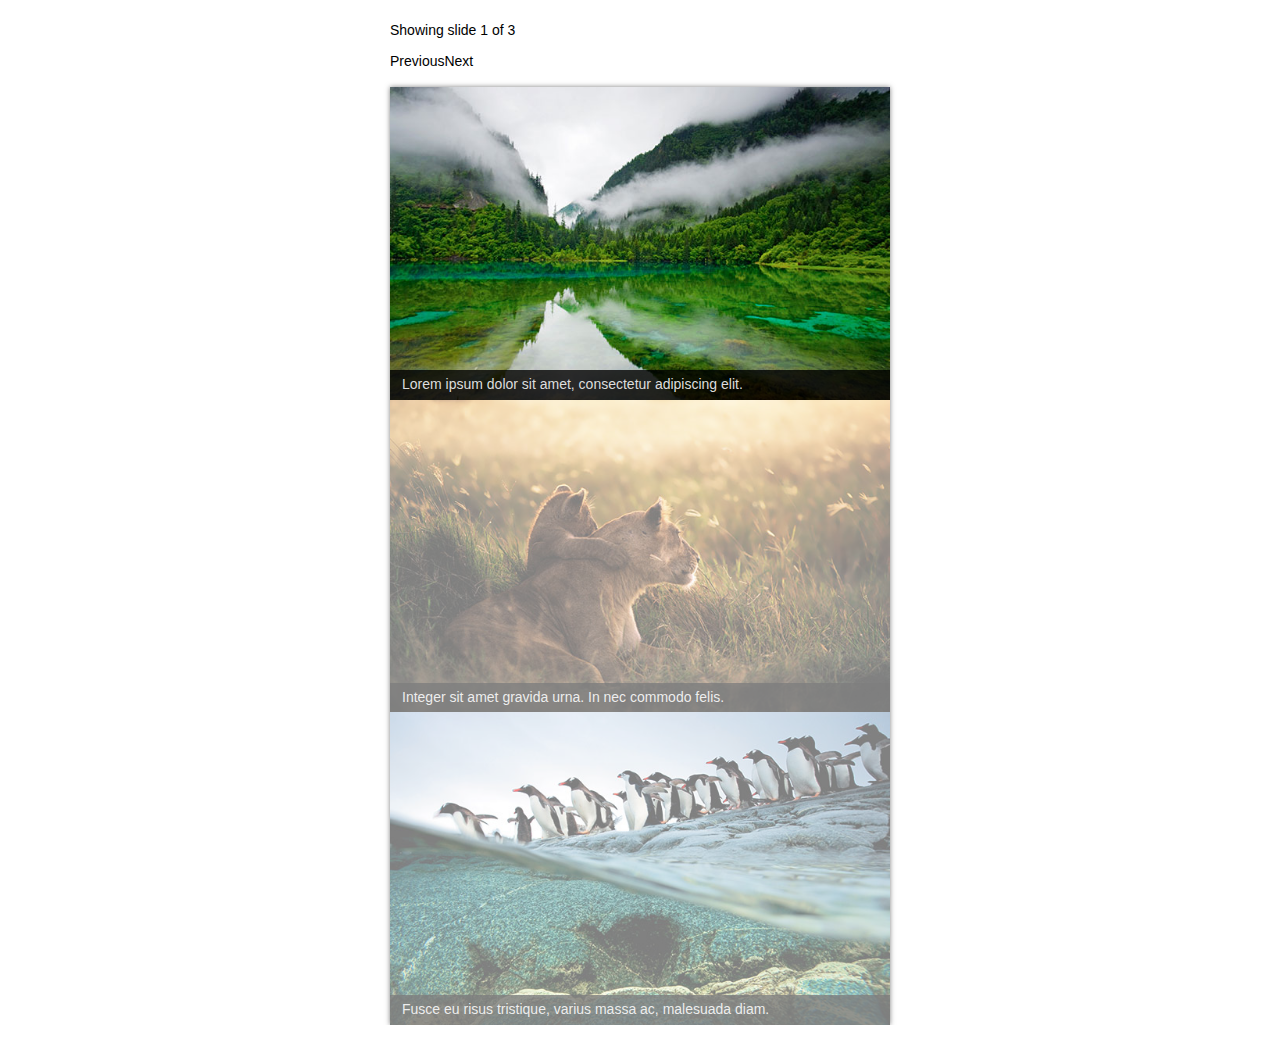
==== test/index.html @ ae903c1f "Added settings.loop" ====
<!doctype html>
<html>
<head>
	<meta charset="UTF-8">
	<title>Slideshow Testing</title>
	<meta name="viewport" content="width=device-width, initial-scale=1, user-scalable=no">
	<link href="styles.css" rel="stylesheet">
	<script src="http://ajax.googleapis.com/ajax/libs/jquery/1.9.1/jquery.min.js"></script>
	<script src="../jquery.slideshow.js"></script>
	<script>
		$(document).ready(function(){
			
			// Init slider
			var Slider = $('#slider');
			Slider.slideshow({
				
				// For Accessibility:
				autoplay:		true,	// always false if there's no "controlsPlay"
				timer:			8000,	// must be enough to read all the content comfortably
				pauseOnFocus:	true,	// must be true
				
				// Others:
				speed:			1500,
				loop:			true,
				controlsPrev:	'#slider-controls .prev',
				controlsNext:	'#slider-controls .next',
				controlsPlay:	'#slider-controls .play',
				controlsItems:	'#slider-controls .item',
				
			});
			
			// Get data
			var SliderAPI = Slider.data( 'slideshow' );
			console.log( SliderAPI );
			
			// Change slides on click
			var SlidesLinks = $('.slide a');
			SlidesLinks.on( 'click', function(e){
				SliderAPI.showSlide( SlidesLinks.index( $(this) ) );
				e.preventDefault();
			});
			$('.prev').on( 'click', function(){
				SliderAPI.showPrevious();
			});
			$('.next').on( 'click', function(){
				SliderAPI.showNext();
			});
			
		});
	</script>
</head>
<body>



<div class="container">
<div class="wrapper">
	
	
	<!-- CONTROLS -->
	<div id="slider-controls" class="slider-ctrls-box">
		<p class="slider-status">Showing slide
			<span class="current">1</span>
			of
			<span class="total">3</span>
		</p>
		<ul class="slider-ctrls">
			<li class="prev">Previous</li>
			<li class="play"></li>
			<li class="next">Next</li>
		</ul>
		<ul class="slider-nav">
			<li class="item"></li>
		</ul>
	</div>
	
	
	<!-- SLIDER -->
	<h3 id="slider-heading" class="visuallyhidden">Latest news</h3>
	<div id="slider" class="slider" role="region" aria-labelledby="slider-heading">
		
		<!-- Timer -->
		<div class="timer">
			<div class="progress"></div>
		</div>
		
		<!-- Slides -->
		<ul>
			<li class="slide">
				<a href="#link1">
					<img alt="slide 1" src="images/image1.jpg">
					<div>Lorem ipsum dolor sit amet, consectetur adipiscing elit.</div>
				</a>
			</li>
			<li class="slide">
				<a href="#link2">
					<img alt="slide 2" src="images/image2.jpg">
					<div>Integer sit amet gravida urna. In nec commodo felis.</div>
				</a>
			</li>
			<li class="slide">
				<a href="#link3">
					<img alt="slide 3" src="images/image3.jpg">
					<div>Fusce eu risus tristique, varius massa ac, malesuada diam.</div>
				</a>
			</li>
		</ul>
		
	</div>
	
	
</div><!-- .container -->
</div><!-- .wrapper -->



</body>
</html>
---- test/styles.css ----
/* --- Basics --- */
body {
	font-family: Arial, Helvetica, sans-serif;
	font-size: 14px;
	line-height: 1.5;
	margin: 0;
	padding: 20px 0;
}
a {
	color: #069;
	text-decoration: none;
	cursor: pointer;
	transition: all .5s;
}
a:hover {
	color: #39C;
}
.container {
	overflow: hidden;
}
.wrapper {
	max-width: 500px;
	margin: 0 auto;
	padding: 0 20px;
}


/* --- Helpers --- */
.clearfix:before,
.clearfix:after {
	content: " ";
	display: table;
}
.clearfix:after {
	clear: both;
}
.clearfix {
	*zoom: 1;
}
.visuallyhidden {
	position: absolute;
	height: 1px;
	width: 1px;
	overflow: hidden;
	clip: rect(1px 1px 1px 1px);
	clip: rect(1px, 1px, 1px, 1px);
	margin: -1px;
	border: 0;
	padding: 0
}
.visuallyhidden.focusable:active,
.visuallyhidden.focusable:focus {
	position: static;
	height: auto;
	width: auto;
	overflow: visible;
	clip: rect(auto auto auto auto);
	clip: rect(auto, auto, auto, auto);
	margin: 0
}


/* --- Controls --- */
.slider-ctrls-box {
	margin: 0 0 15px;
	overflow: hidden;
}
.slider-status {
	margin: 0 0 10px;
}
.slider-ctrls,
.slider-nav {
	margin: 0;
	padding: 0;
	list-style: none;
}
.slider-ctrls {
	float: left;
}
.slider-nav {
	float: right;
}
.slider-ctrls-box li {
	float: left;
}
.slider-ctrls-box li a {
	display: block;
	min-width: 10px;
	padding: 2px 8px;
	border-radius: 2px;
	text-align: center;
	margin: 0 1px 0 0;
	color: #333;
	background: #DDD;
}
.slider-ctrls-box li a:hover {
	color: white;
	background: #999;
}
.slider-ctrls-box li.selected a {
	color: white;
	background: #069;
}
.slider-ctrls-box li.disabled a {
	color: #333;
	background: #DDD;
	cursor: default;
	opacity: .25;
}


/* --- Slider --- */
.slider {
	box-shadow: 0 0 5px rgba(0,0,0,0.5);
	margin: 0 auto;
	position: relative;
}
.slider ul {
	margin: 0;
	padding: 0;
	list-style: none;
}
.slide {
	position: relative;
	transition: all .5s;
	opacity: .5;
}
.transitioning .slide {
	opacity: .25;
}
.slide.selected {
	opacity: 1;
}
.slide img {
	display: block;
	max-width: 100%;
	height: auto;
	border: none;
}
.slide div {
	position: absolute;
	bottom: 0;
	left: 0;
	width: 100%;
	padding: 6px 12px;
	box-sizing: border-box;
	line-height: 1.25;
	color: #DDD;
	background: black;
	background: rgba(0,0,0,0.8);
}


/* --- Visual Timer --- */
.timer {
	position: relative;
	z-index: 1;
	background: #FFF;
}
.timer .progress {
	background: #069;
	position: relative;
	left: 0;
	width: 20%;
}
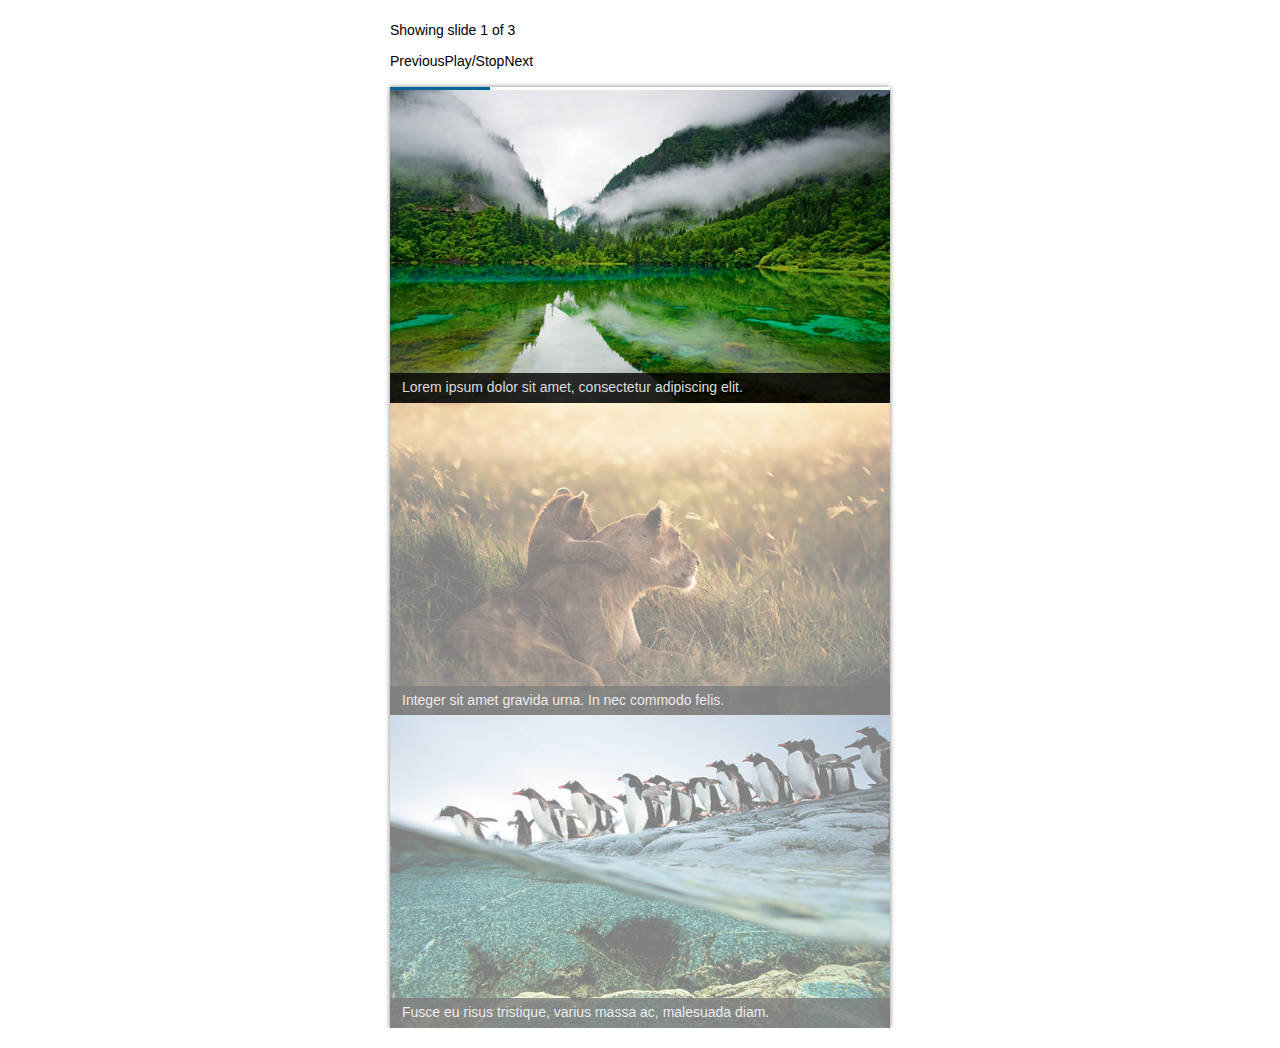
==== commit 4adac1f0: "Added play() and stop()" ====
--- a/test/index.html
+++ b/test/index.html
@@ -45,6 +45,12 @@
 			$('.next').on( 'click', function(){
 				SliderAPI.showNext();
 			});
+			$('.play').on( 'click', function(){
+				if( SliderAPI.data.isPlaying )
+					SliderAPI.stop();
+				else
+					SliderAPI.play();
+			});
 			
 		});
 	</script>
@@ -66,7 +72,7 @@
 		</p>
 		<ul class="slider-ctrls">
 			<li class="prev">Previous</li>
-			<li class="play"></li>
+			<li class="play">Play/Stop</li>
 			<li class="next">Next</li>
 		</ul>
 		<ul class="slider-nav">
--- a/test/styles.css
+++ b/test/styles.css
@@ -164,3 +164,6 @@
 	left: 0;
 	width: 20%;
 }
+.playing .progress {
+	height: 3px;
+}
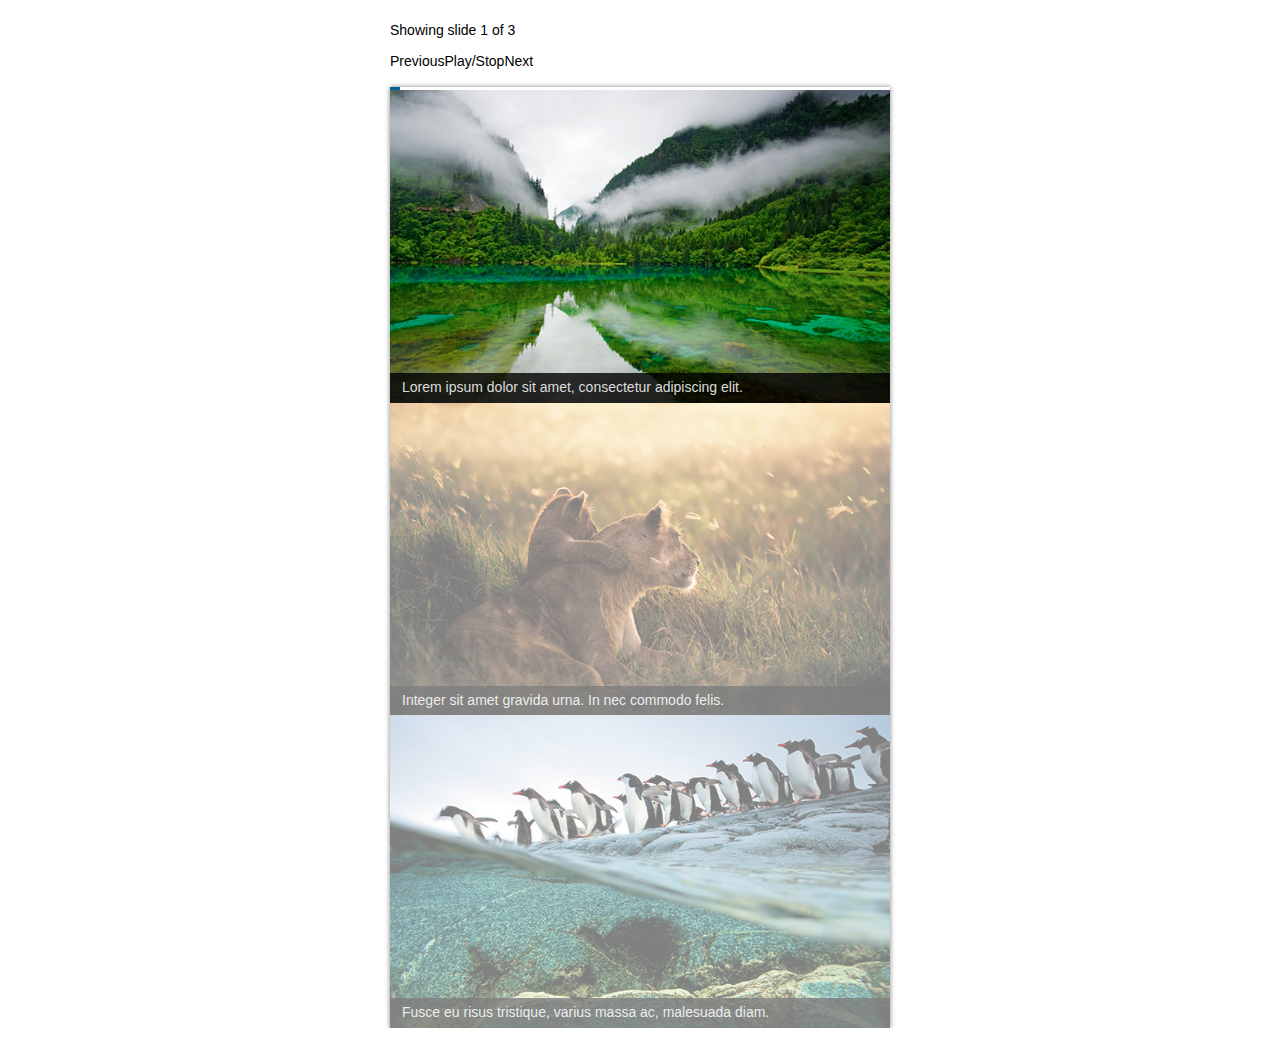
==== commit c57aa91b: "Trigger events" ====
--- a/test/index.html
+++ b/test/index.html
@@ -20,7 +20,7 @@
 				pauseOnFocus:	true,	// must be true
 				
 				// Others:
-				speed:			1500,
+				speed:			500,
 				loop:			true,
 				controlsPrev:	'#slider-controls .prev',
 				controlsNext:	'#slider-controls .next',
@@ -50,6 +50,19 @@
 					SliderAPI.stop();
 				else
 					SliderAPI.play();
+			});
+			
+			// Animate timer
+			var Timer = $('.timer .progress');
+			Slider
+			.on( 'slideshowplay', function(){
+				Timer.stop().css({ left:0, width:0 }).animate({ width:'100%' },{ duration:SliderAPI.settings.timer });
+			})
+			.on( 'slideshowchangestart', function(){
+				Timer.stop().animate({ left:'100%', width:0 },{ duration:SliderAPI.data.speed });
+			})
+			.on( 'slideshowstop', function(){
+				Timer.stop().css({ left:0, width:0 });
 			});
 			
 		});
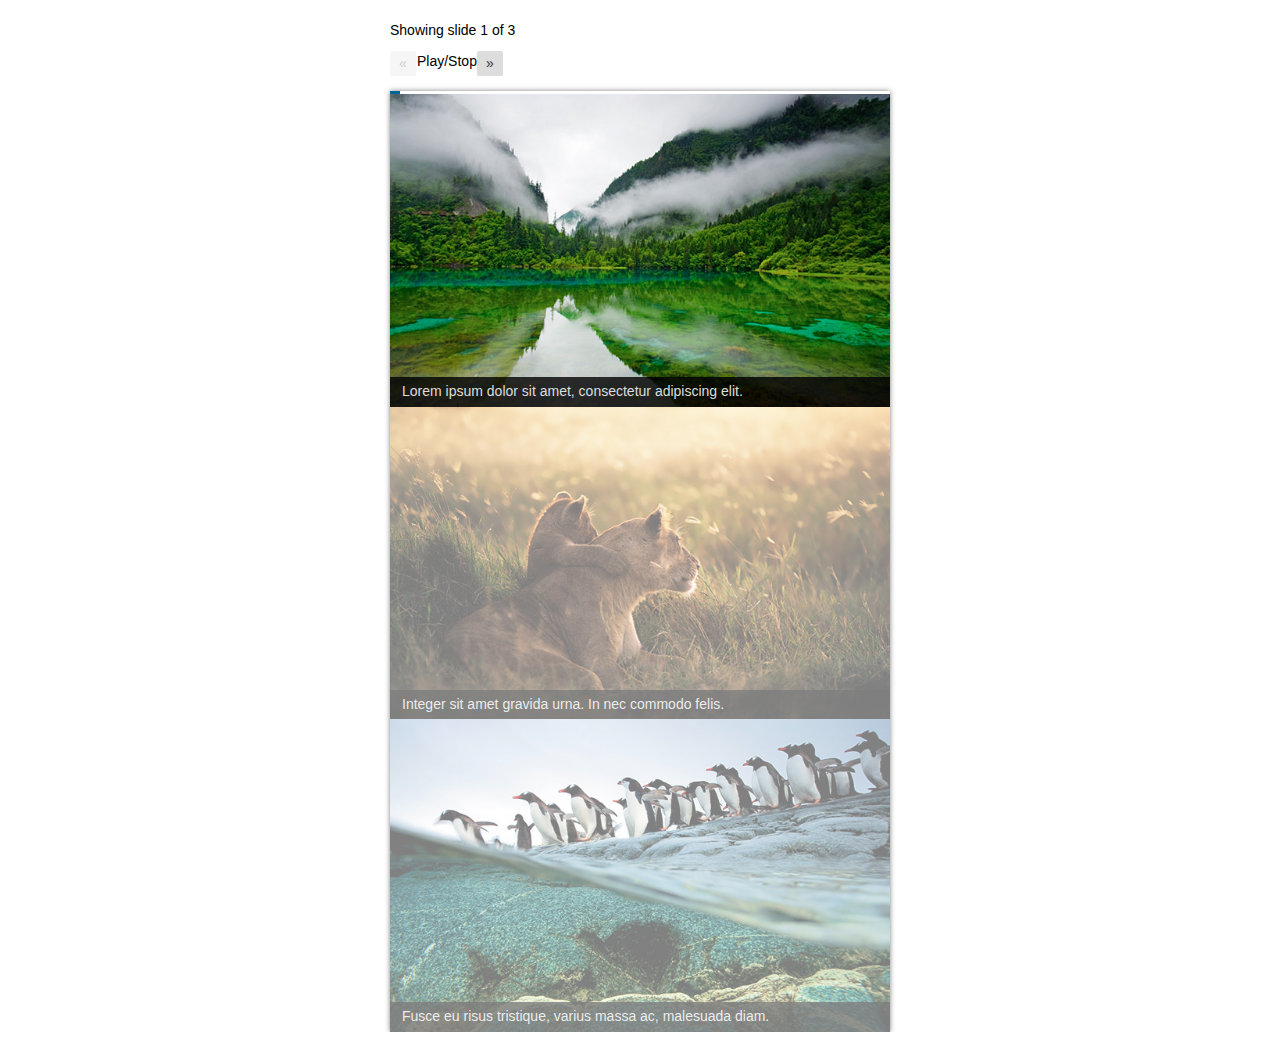
==== commit c59d28d8: "Controls: prev/next" ====
--- a/test/index.html
+++ b/test/index.html
@@ -21,7 +21,7 @@
 				
 				// Others:
 				speed:			500,
-				loop:			true,
+				loop:			false,
 				controlsPrev:	'#slider-controls .prev',
 				controlsNext:	'#slider-controls .next',
 				controlsPlay:	'#slider-controls .play',
@@ -32,25 +32,6 @@
 			// Get data
 			var SliderAPI = Slider.data( 'slideshow' );
 			console.log( SliderAPI );
-			
-			// Change slides on click
-			var SlidesLinks = $('.slide a');
-			SlidesLinks.on( 'click', function(e){
-				SliderAPI.showSlide( SlidesLinks.index( $(this) ) );
-				e.preventDefault();
-			});
-			$('.prev').on( 'click', function(){
-				SliderAPI.showPrevious();
-			});
-			$('.next').on( 'click', function(){
-				SliderAPI.showNext();
-			});
-			$('.play').on( 'click', function(){
-				if( SliderAPI.data.isPlaying )
-					SliderAPI.stop();
-				else
-					SliderAPI.play();
-			});
 			
 			// Animate timer
 			var Timer = $('.timer .progress');
@@ -65,6 +46,8 @@
 				Timer.stop().css({ left:0, width:0 });
 			});
 			
+			$('.play').on( 'click', SliderAPI.destroy );
+			
 		});
 	</script>
 </head>
@@ -77,7 +60,7 @@
 	
 	
 	<!-- CONTROLS -->
-	<div id="slider-controls" class="slider-ctrls-box">
+	<div id="slider-controls" class="slider-ctrls-box clearfix">
 		<p class="slider-status">Showing slide
 			<span class="current">1</span>
 			of
--- a/test/styles.css
+++ b/test/styles.css
@@ -15,6 +15,12 @@
 }
 a:hover {
 	color: #39C;
+}
+:focus {
+	outline: none;
+}
+a:focus {
+	box-shadow: 0 0 8px 0 #007fff;
 }
 .container {
 	overflow: hidden;
@@ -64,7 +70,6 @@
 /* --- Controls --- */
 .slider-ctrls-box {
 	margin: 0 0 15px;
-	overflow: hidden;
 }
 .slider-status {
 	margin: 0 0 10px;
@@ -94,7 +99,8 @@
 	color: #333;
 	background: #DDD;
 }
-.slider-ctrls-box li a:hover {
+.slider-ctrls-box li a:hover,
+.slider-ctrls-box li a:focus {
 	color: white;
 	background: #999;
 }
@@ -150,6 +156,12 @@
 	background: black;
 	background: rgba(0,0,0,0.8);
 }
+.slide:focus {
+	box-shadow: 0 0 5px red;
+}
+.slide a {
+	display: block;
+}
 
 
 /* --- Visual Timer --- */
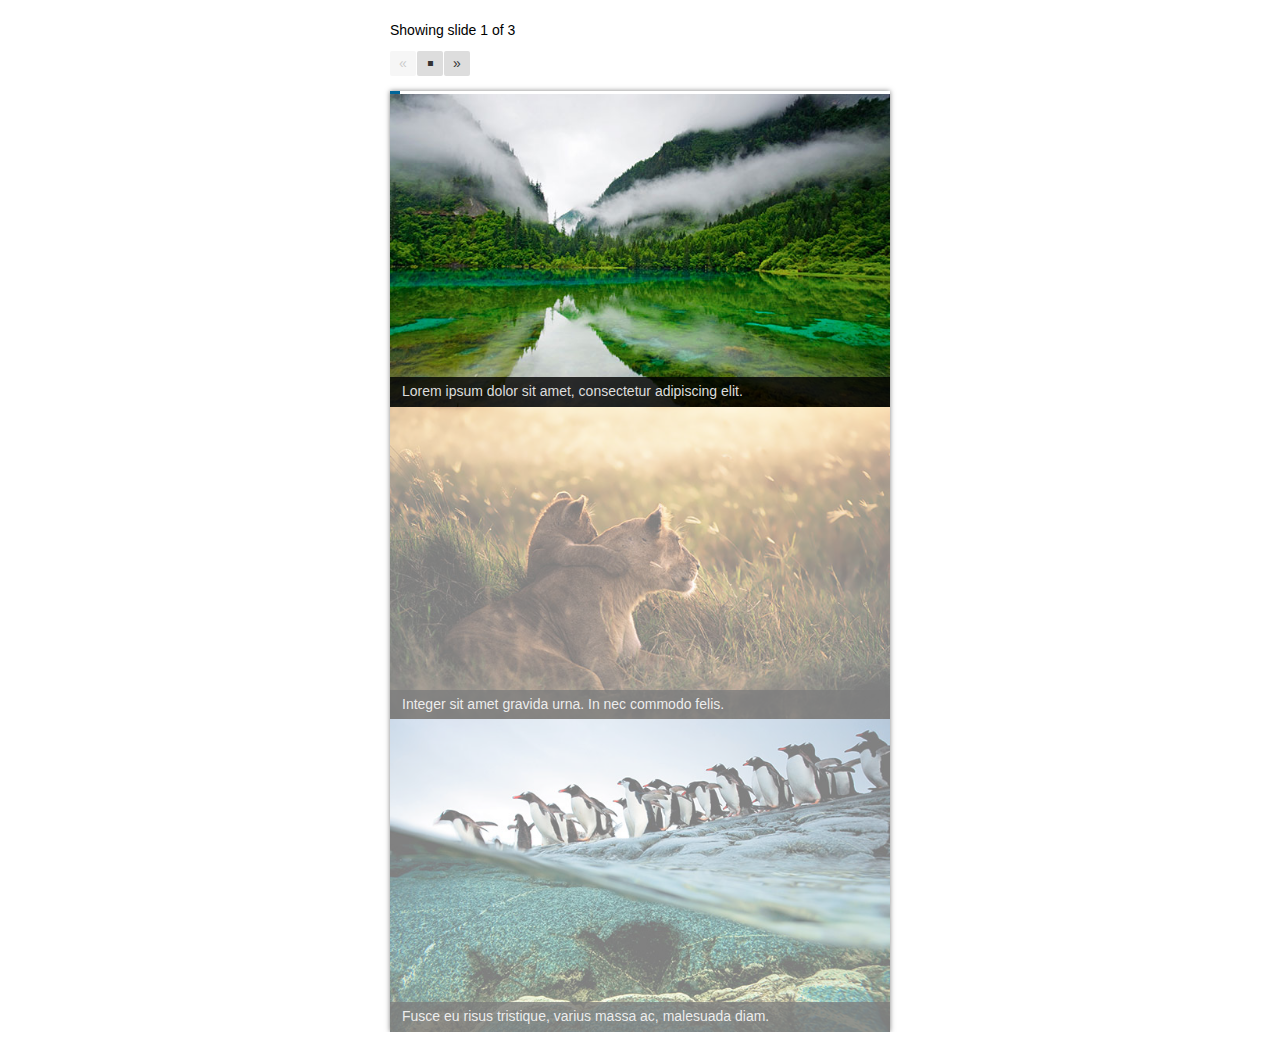
==== commit dced27f3: "Controls: play/pause" ====
--- a/test/index.html
+++ b/test/index.html
@@ -46,7 +46,7 @@
 				Timer.stop().css({ left:0, width:0 });
 			});
 			
-			$('.play').on( 'click', SliderAPI.destroy );
+			$('.slider-status').on( 'click', SliderAPI.destroy );
 			
 		});
 	</script>
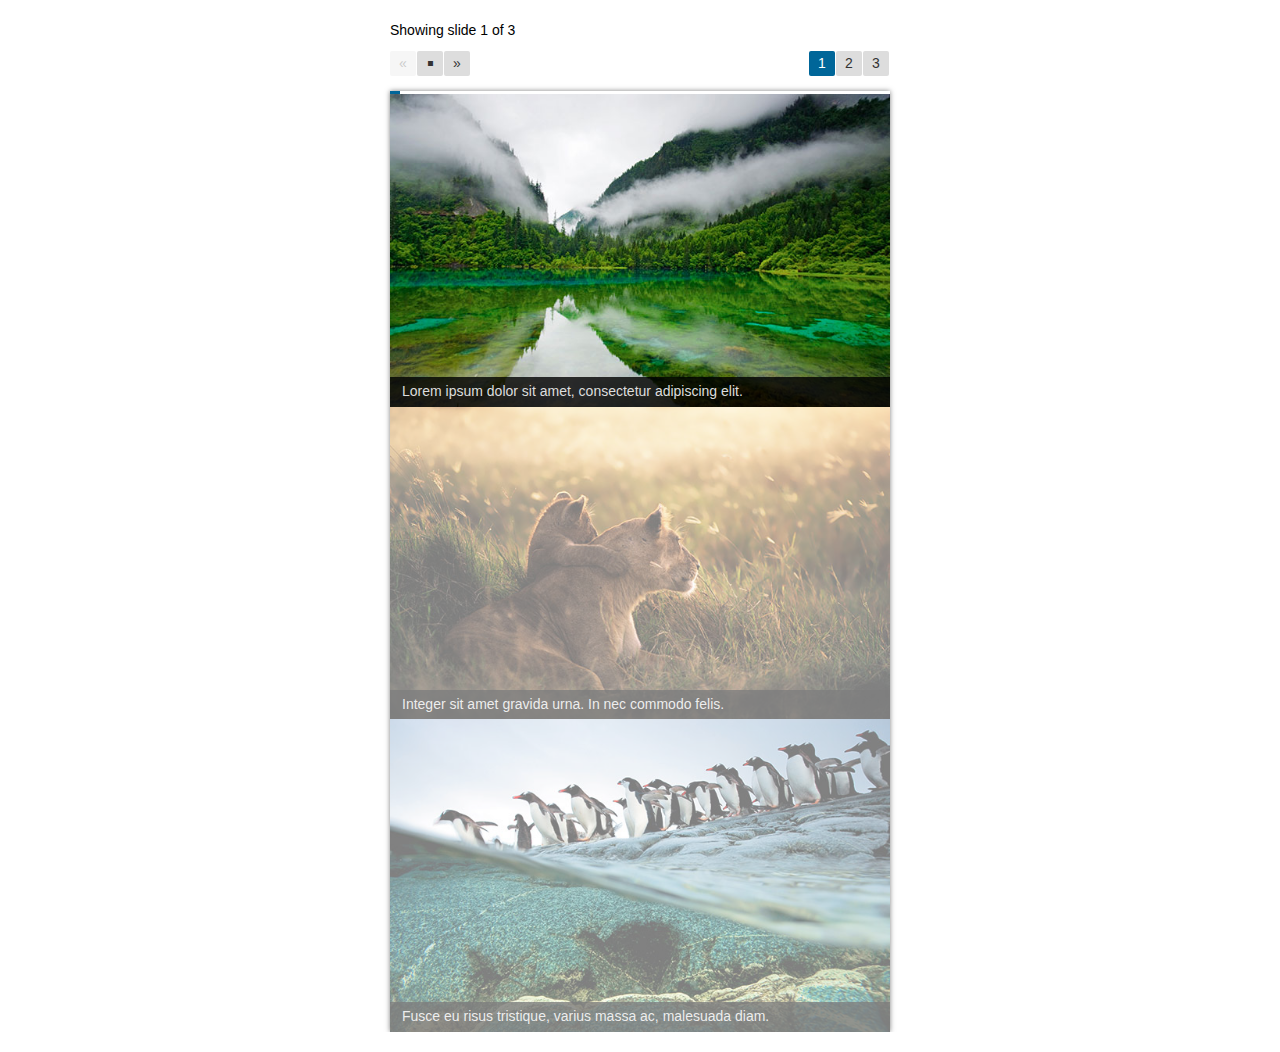
==== commit 6b0fb997: "Controls: nav items" ====
--- a/test/index.html
+++ b/test/index.html
@@ -72,7 +72,7 @@
 			<li class="next">Next</li>
 		</ul>
 		<ul class="slider-nav">
-			<li class="item"></li>
+			<li class="item">Item 1</li>
 		</ul>
 	</div>
 	
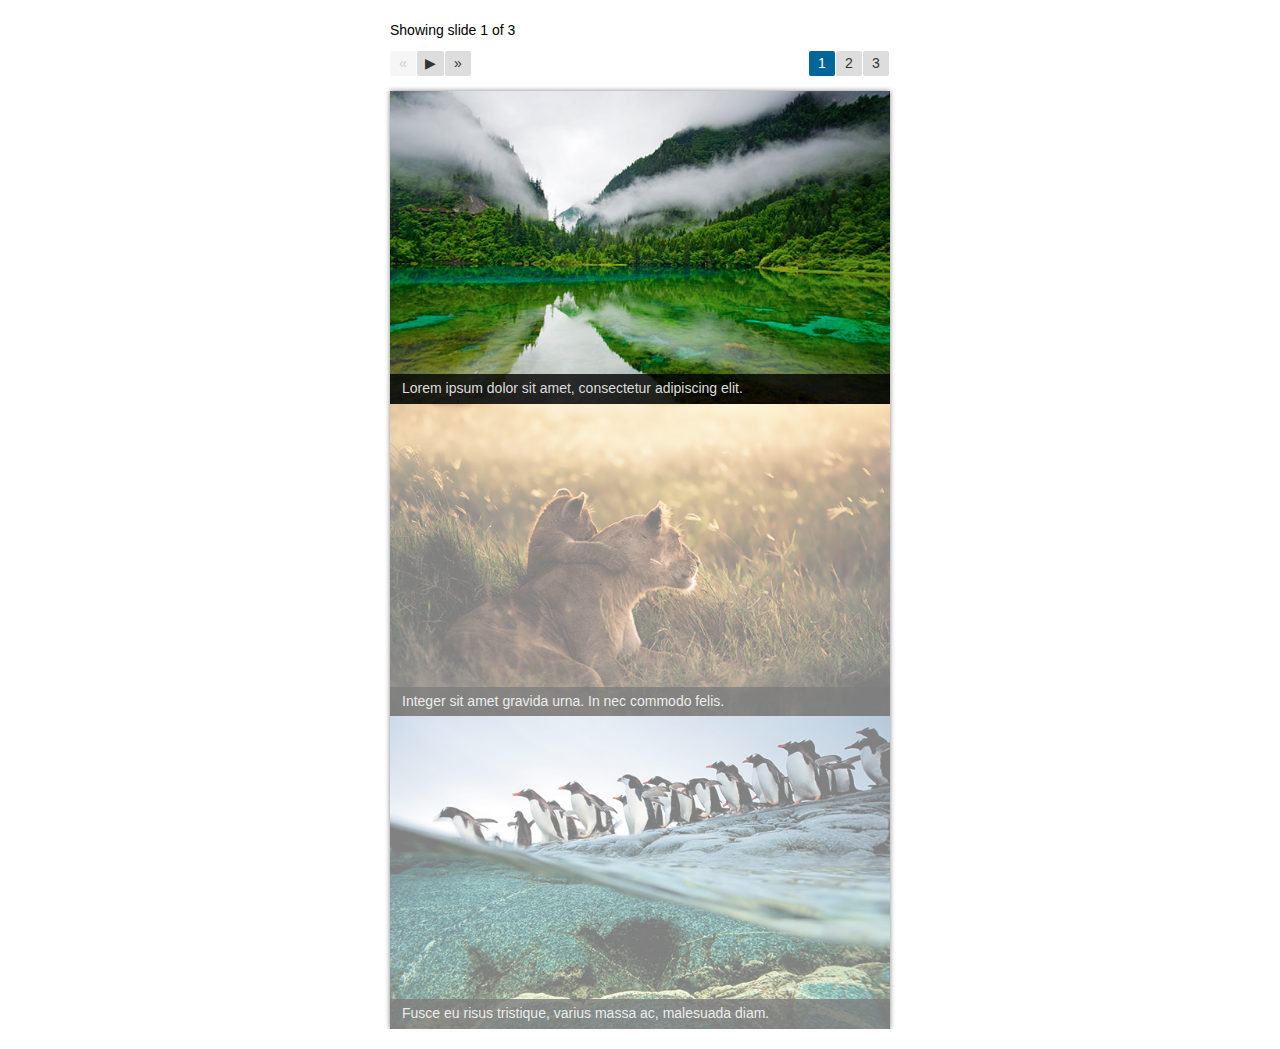
==== commit 8f671783: "settings.pauseOnFocus" ====
--- a/test/index.html
+++ b/test/index.html
@@ -15,12 +15,11 @@
 			Slider.slideshow({
 				
 				// For Accessibility:
-				autoplay:		true,	// always false if there's no "controlsPlay"
+				autoplay:		false,	// only true if there's a button to manually pause
 				timer:			8000,	// must be enough to read all the content comfortably
 				pauseOnFocus:	true,	// must be true
 				
 				// Others:
-				speed:			500,
 				loop:			false,
 				controlsPrev:	'#slider-controls .prev',
 				controlsNext:	'#slider-controls .next',
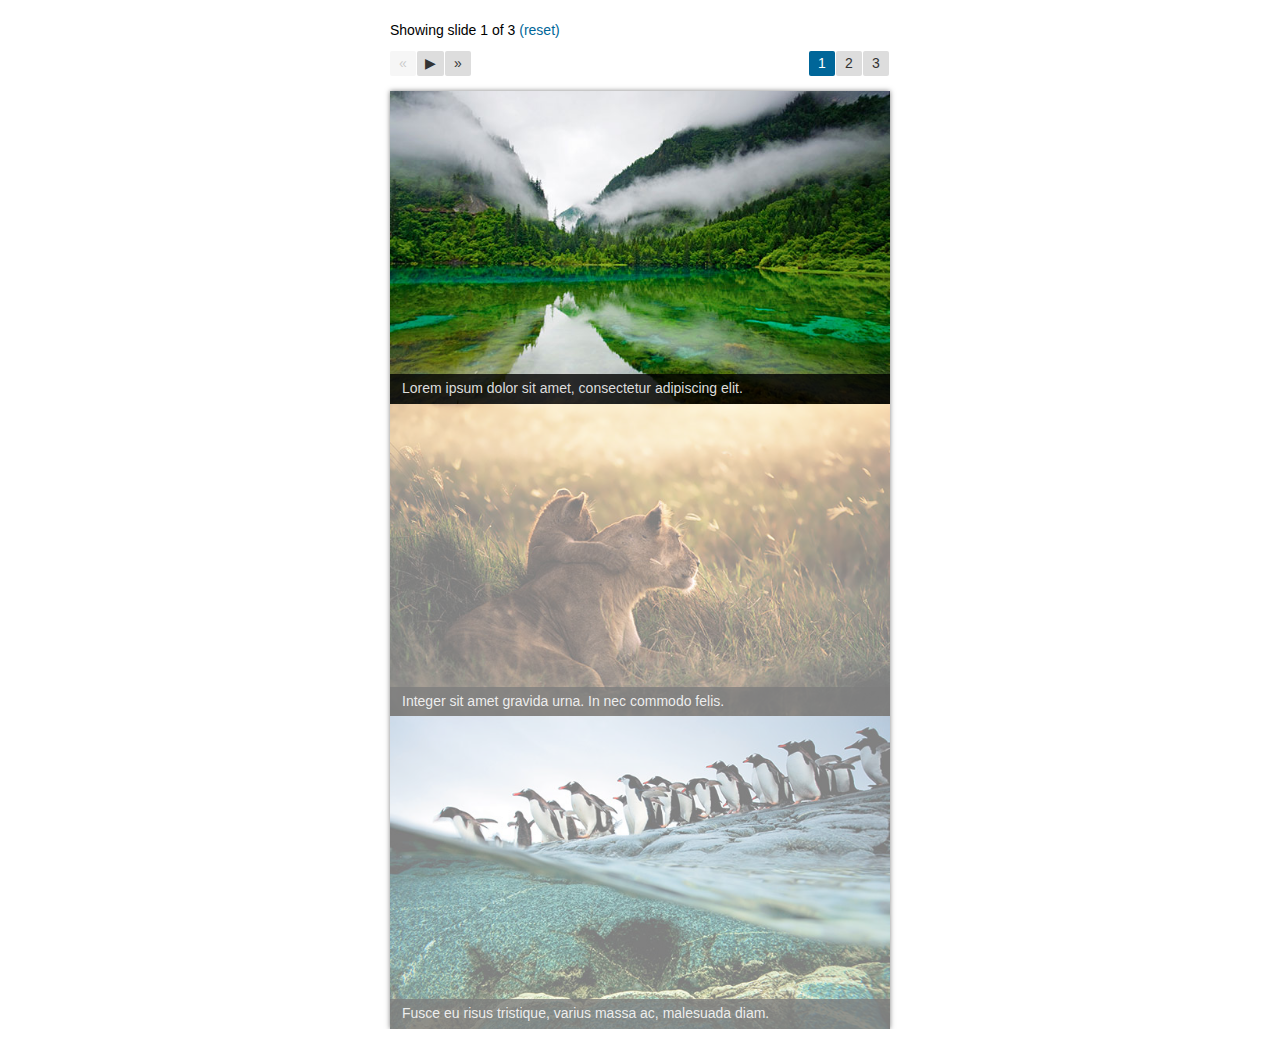
==== commit 2ee31a98: "Updates" ====
--- a/test/index.html
+++ b/test/index.html
@@ -45,7 +45,19 @@
 				Timer.stop().css({ left:0, width:0 });
 			});
 			
-			$('.slider-status').on( 'click', SliderAPI.destroy );
+			// Update counter
+			var Current = $('.current');
+			var Total = $('.total');
+			Slider.on( 'slideshowupdate', function(){
+				Current.text( SliderAPI.data.current+1 );
+				Total.text( SliderAPI.data.total );
+			});
+			
+			// Reset
+			$('.destroy').on( 'click', function(e){
+				SliderAPI[ SliderAPI.data ? 'destroy' : 'init' ]();
+				e.preventDefault()
+			});
 			
 		});
 	</script>
@@ -64,6 +76,8 @@
 			<span class="current">1</span>
 			of
 			<span class="total">3</span>
+			
+			<a class="destroy" href="#">(reset)</a>
 		</p>
 		<ul class="slider-ctrls">
 			<li class="prev">Previous</li>
